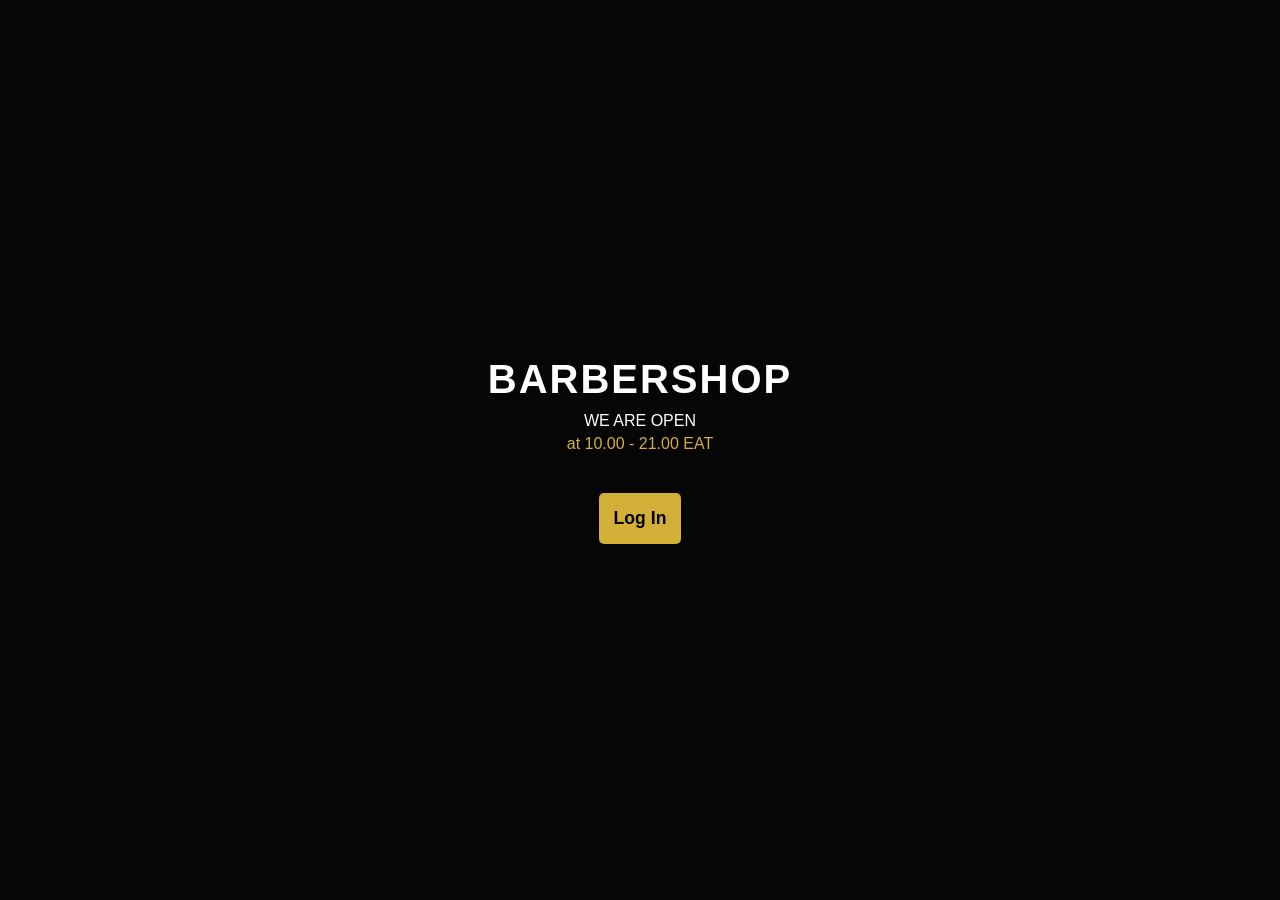
==== index.html @ d6360596 "Update barbershop name and simplify login form" ====
<!DOCTYPE html>
<html lang="en">
<head>
    <meta charset="UTF-8">
    <meta name="viewport" content="width=device-width, initial-scale=1.0">
    <title>Barbershop - Login</title>
    <link rel="stylesheet" href="css/global.css">
    <link rel="stylesheet" href="css/login.css">
</head>
<body>
    <main class="login-container">
        <div class="brand-showcase">
            <h1>BARBERSHOP</h1>
            <p>WE ARE OPEN</p>
            <p class="hours">at 10.00 - 21.00 EAT</p>
        </div>
        
        <!-- Simplified Entry Button -->
        <button id="login-btn" class="primary-btn">Log In</button>
    </main>

    <script src="js/login.js"></script>
</body>
</html>
---- css/global.css ----
:root {
    --bg-color: #121212;
    --card-bg: #1e1e1e;
    --text-primary: #ffffff;
    --text-secondary: #a0a0a0;
    --accent: #d4af37; /* Gold accent */
    --font-stack: 'Helvetica Neue', Arial, sans-serif;
}

* {
    box-sizing: border-box;
    margin: 0;
    padding: 0;
}

body {
    background-color: var(--bg-color);
    color: var(--text-primary);
    font-family: var(--font-stack);
    -webkit-font-smoothing: antialiased;
}

button {
    cursor: pointer;
    font-family: var(--font-stack);
    border: none;
}
---- css/login.css ----
.login-container {
    display: flex;
    flex-direction: column;
    justify-content: center;
    align-items: center;
    height: 100vh;
    padding: 20px;
    background: linear-gradient(rgba(0,0,0,0.7), rgba(0,0,0,0.7)), url('../assets/images/1000439163.jpg') center/cover;
}

.brand-showcase {
    text-align: center;
    margin-bottom: 40px;
}

.brand-showcase h1 {
    font-size: 2.5rem;
    letter-spacing: 2px;
    margin-bottom: 10px;
}

.brand-showcase .hours {
    color: var(--accent);
    margin-top: 5px;
}

.login-form {
    display: flex;
    flex-direction: column;
    width: 100%;
    max-width: 350px;
    gap: 15px;
}

.login-form input {
    padding: 15px;
    border-radius: 5px;
    border: 1px solid #333;
    background-color: rgba(255, 255, 255, 0.1);
    color: white;
    font-size: 1rem;
}

.primary-btn {
    padding: 15px;
    background-color: var(--accent);
    color: #000;
    font-weight: bold;
    font-size: 1.1rem;
    border-radius: 5px;
    transition: opacity 0.2s;
}

.primary-btn:active {
    opacity: 0.8;
}
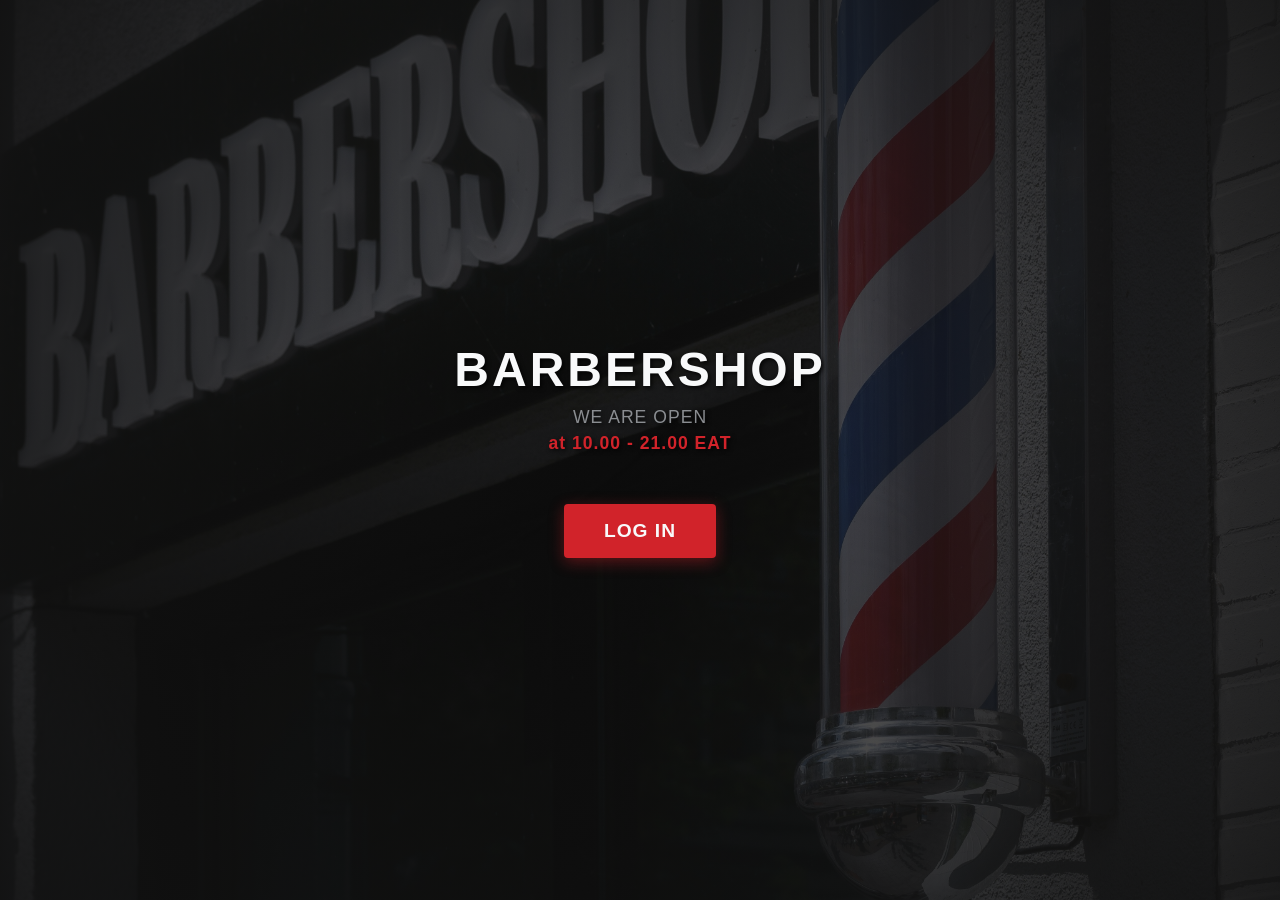
==== commit 048f604f: "Add preload link for barber image in index.html" ====
--- a/index.html
+++ b/index.html
@@ -4,6 +4,7 @@
     <meta charset="UTF-8">
     <meta name="viewport" content="width=device-width, initial-scale=1.0">
     <title>Barbershop - Login</title>
+    <link rel="preload" as="image" href="assets/images/barber.webp">
     <link rel="stylesheet" href="css/global.css">
     <link rel="stylesheet" href="css/login.css">
 </head>
--- a/css/global.css
+++ b/css/global.css
@@ -1,10 +1,16 @@
 :root {
-    --bg-color: #121212;
+    --bg-color: #121212; 
+    --brand-black: #111111;
+    --brand-white: #f8f9fa;
+    --pole-red: #D1232A;    
+    --pole-blue: #21448C;   
+    --wall-gray: #8a8d91;
     --card-bg: #1e1e1e;
     --text-primary: #ffffff;
     --text-secondary: #a0a0a0;
     --accent: #d4af37; /* Gold accent */
     --font-stack: 'Helvetica Neue', Arial, sans-serif;
+    */
 }
 
 * {
--- a/css/login.css
+++ b/css/login.css
@@ -1,3 +1,5 @@
+/* Update to css/login.css */
+
 .login-container {
     display: flex;
     flex-direction: column;
@@ -5,52 +7,57 @@
     align-items: center;
     height: 100vh;
     padding: 20px;
-    background: linear-gradient(rgba(0,0,0,0.7), rgba(0,0,0,0.7)), url('../assets/images/1000439163.jpg') center/cover;
+    
+    /* Applies a dark radial gradient over the background image */
+    background: 
+        radial-gradient(circle at center, rgba(17, 17, 17, 0.6) 0%, rgba(17, 17, 17, 0.95) 100%),
+        url('../assets/images/barber.jpg') center/cover no-repeat;
 }
 
 .brand-showcase {
     text-align: center;
-    margin-bottom: 40px;
+    margin-bottom: 50px;
+    /* Mimics the 3D lettering of the physical sign */
+    text-shadow: 2px 2px 4px rgba(0,0,0,0.8);
 }
 
 .brand-showcase h1 {
-    font-size: 2.5rem;
-    letter-spacing: 2px;
+    font-size: 3rem; /* Make it bold and imposing */
+    font-weight: 900;
+    color: var(--brand-white);
+    letter-spacing: 3px;
+    text-transform: uppercase;
     margin-bottom: 10px;
 }
 
+.brand-showcase p {
+    color: var(--wall-gray);
+    font-size: 1.1rem;
+    letter-spacing: 1px;
+}
+
 .brand-showcase .hours {
-    color: var(--accent);
+    color: var(--pole-red); /* Highlight the hours in the pole red */
+    font-weight: bold;
     margin-top: 5px;
 }
 
-.login-form {
-    display: flex;
-    flex-direction: column;
-    width: 100%;
-    max-width: 350px;
-    gap: 15px;
+.primary-btn {
+    padding: 16px 40px;
+    background-color: var(--pole-red);
+    color: var(--brand-white);
+    font-weight: bold;
+    font-size: 1.2rem;
+    letter-spacing: 1px;
+    text-transform: uppercase;
+    border-radius: 4px;
+    border: none;
+    box-shadow: 0 4px 15px rgba(209, 35, 42, 0.4);
+    transition: all 0.3s ease;
 }
 
-.login-form input {
-    padding: 15px;
-    border-radius: 5px;
-    border: 1px solid #333;
-    background-color: rgba(255, 255, 255, 0.1);
-    color: white;
-    font-size: 1rem;
+.primary-btn:hover, .primary-btn:active {
+    background-color: var(--pole-blue);
+    box-shadow: 0 4px 15px rgba(33, 68, 140, 0.4);
+    transform: translateY(-2px);
 }
-
-.primary-btn {
-    padding: 15px;
-    background-color: var(--accent);
-    color: #000;
-    font-weight: bold;
-    font-size: 1.1rem;
-    border-radius: 5px;
-    transition: opacity 0.2s;
-}
-
-.primary-btn:active {
-    opacity: 0.8;
-}
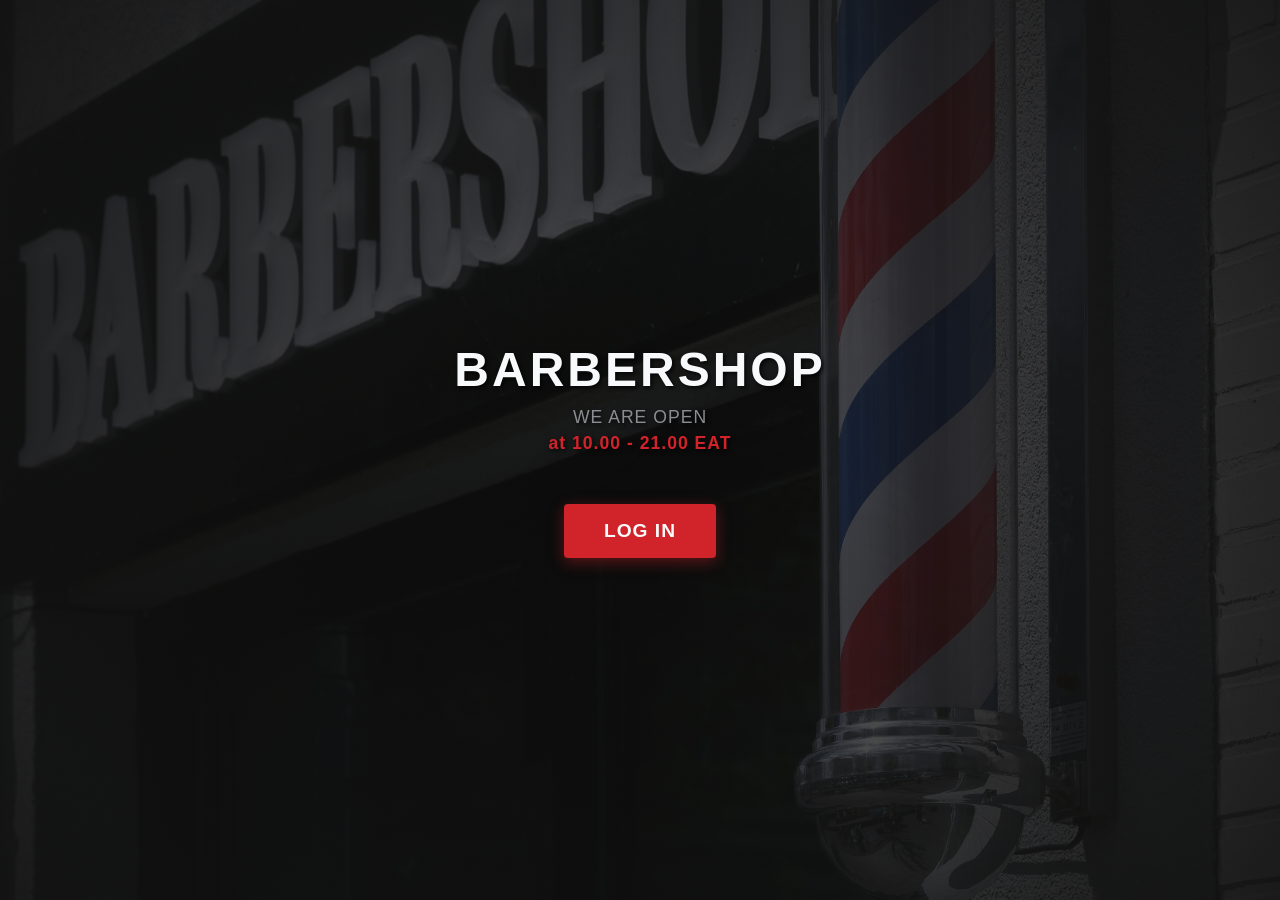
==== commit f8343508: "Add favicon link to index.html" ====
--- a/index.html
+++ b/index.html
@@ -4,6 +4,7 @@
     <meta charset="UTF-8">
     <meta name="viewport" content="width=device-width, initial-scale=1.0">
     <title>Barbershop - Login</title>
+    <link rel="icon" type="image/x-icon" href="assets/images/man.png">
     <link rel="preload" as="image" href="assets/images/barber.webp">
     <link rel="stylesheet" href="css/global.css">
     <link rel="stylesheet" href="css/login.css">
--- a/css/login.css
+++ b/css/login.css
@@ -7,11 +7,15 @@
     align-items: center;
     height: 100vh;
     padding: 20px;
+    background-color: #111111;
     
     /* Applies a dark radial gradient over the background image */
     background: 
         radial-gradient(circle at center, rgba(17, 17, 17, 0.6) 0%, rgba(17, 17, 17, 0.95) 100%),
-        url('../assets/images/barber.jpg') center/cover no-repeat;
+        url('../assets/images/barber.webp') center/cover no-repeat;
+    background-position: center;
+    background-size: cover;
+    background-repeat: no-repeat;
 }
 
 .brand-showcase {
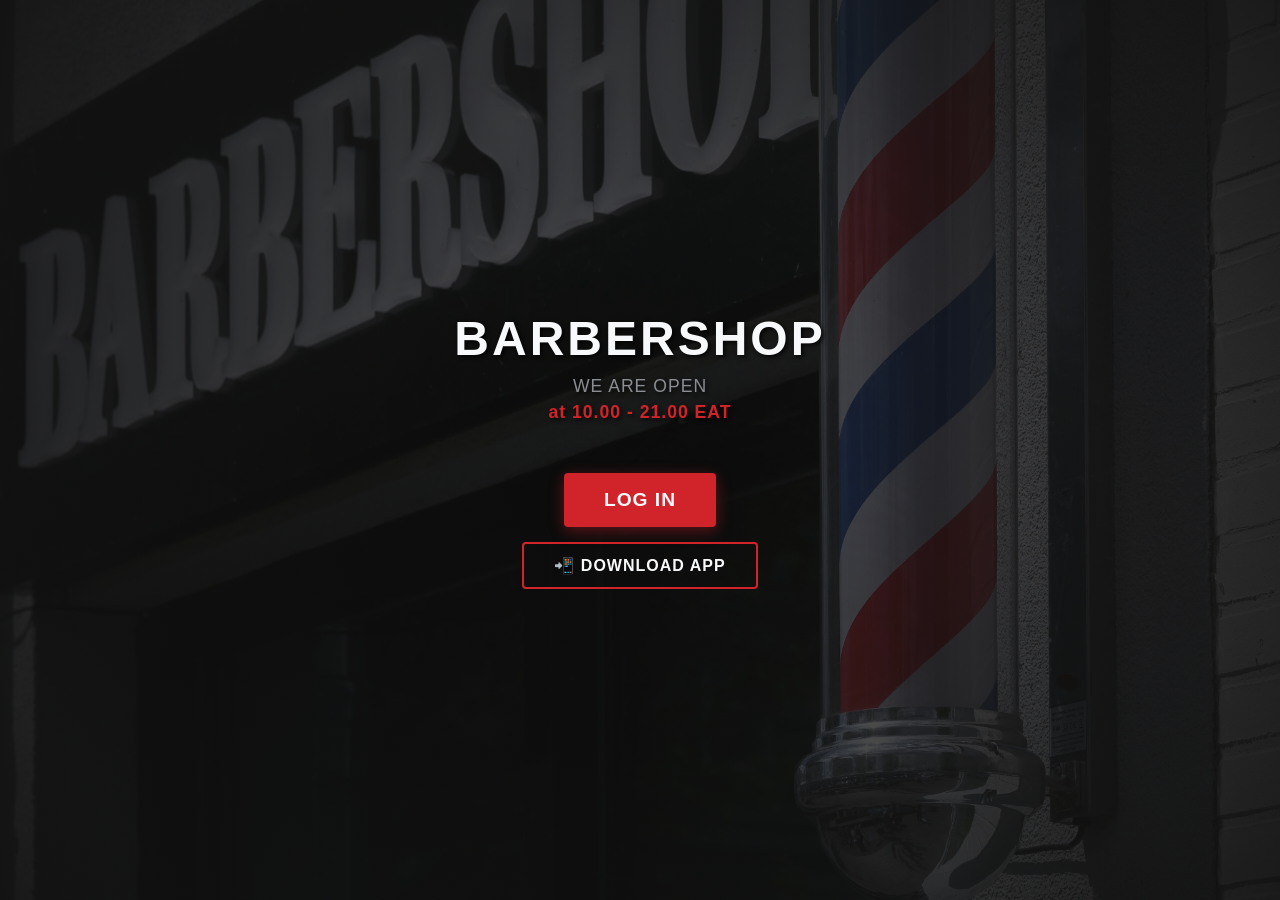
==== commit a61d6bc0: "Modify install button and add iOS instructions modal Updated the install button text and added iOS i" ====
--- a/index.html
+++ b/index.html
@@ -4,6 +4,9 @@
     <meta charset="UTF-8">
     <meta name="viewport" content="width=device-width, initial-scale=1.0">
     <title>Barbershop - Login</title>
+    <link rel="manifest" href="manifest.json">
+    <meta name="theme-color" content="#D1232A">
+    <link rel="apple-touch-icon" href="assets/images/man.png">
     <link rel="icon" type="image/x-icon" href="assets/images/man.png">
     <link rel="preload" as="image" href="assets/images/barber.webp">
     <link rel="stylesheet" href="css/global.css">
@@ -19,8 +22,34 @@
         
         <!-- Simplified Entry Button -->
         <button id="login-btn" class="primary-btn">Log In</button>
+        <button id="install-btn" class="secondary-btn">📲 Download App</button>
     </main>
 
+   <!-- iOS Step-by-Step Instructions Modal -->
+    <div id="ios-modal" class="modal-overlay" style="display: none;">
+        <div class="modal-card">
+            <h3>Install on iPhone / iPad</h3>
+            <p>1. Tap the <strong>Share</strong> icon (square with an arrow) in Safari's bottom menu.</p>
+            <p>2. Scroll down and tap <strong>Add to Home Screen</strong>.</p>
+            <p>3. Tap <strong>Add</strong> in the top-right corner.</p>
+            <button id="close-modal-btn" class="primary-btn" style="margin-top: 15px; width: 100%;">Got it</button>
+        </div>
+    </div> 
+
     <script src="js/login.js"></script>
+
+    <script>
+        if ('serviceWorker' in navigator) {
+            window.addEventListener('load', () => {
+                navigator.serviceWorker.register('./sw.js')
+                    .then((registration) => {
+                        console.log('ServiceWorker registered successfully.');
+                    })
+                    .catch((err) => {
+                        console.log('ServiceWorker registration failed: ', err);
+                    });
+            });
+        }
+    </script>
 </body>
 </html>
--- a/css/login.css
+++ b/css/login.css
@@ -65,3 +65,29 @@
     box-shadow: 0 4px 15px rgba(33, 68, 140, 0.4);
     transform: translateY(-2px);
 }
+
+/* Add to the bottom of css/login.css */
+
+.secondary-btn {
+    margin-top: 15px;
+    padding: 12px 30px;
+    background-color: transparent;
+    color: var(--brand-white);
+    font-weight: bold;
+    font-size: 1rem;
+    letter-spacing: 1px;
+    text-transform: uppercase;
+    border-radius: 4px;
+    border: 2px solid var(--pole-red);
+    transition: all 0.3s ease;
+}
+
+.secondary-btn:hover, .secondary-btn:active {
+    background-color: rgba(209, 35, 42, 0.2);
+    border-color: var(--pole-blue);
+}
+
+/* Ensure the hidden attribute works cleanly */
+[hidden] {
+    display: none !important;
+}
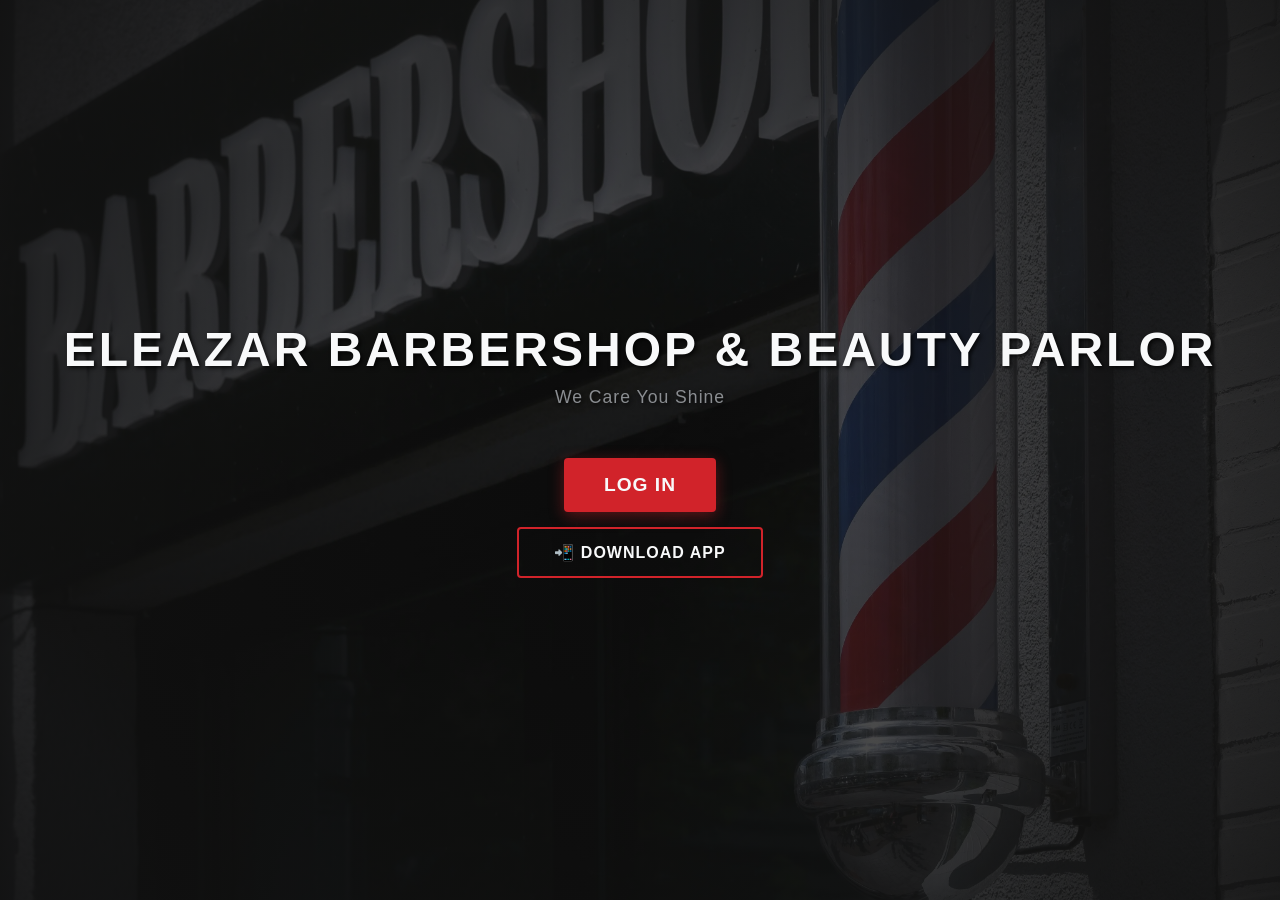
==== commit 409b125a: "Update title and content for barbershop page" ====
--- a/index.html
+++ b/index.html
@@ -3,11 +3,12 @@
 <head>
     <meta charset="UTF-8">
     <meta name="viewport" content="width=device-width, initial-scale=1.0">
-    <title>Barbershop - Login</title>
+    <title>Eleazar Barbershop</title>
+    
+    <!-- PWA Configuration -->
     <link rel="manifest" href="manifest.json">
-    <meta name="theme-color" content="#D1232A">
-    <link rel="apple-touch-icon" href="assets/images/man.png">
-    <link rel="icon" type="image/x-icon" href="assets/images/man.png">
+    <meta name="theme-color" content="#5A1827">
+    <link rel="apple-touch-icon" href="assets/images/logo.webp">
     <link rel="preload" as="image" href="assets/images/barber.webp">
     <link rel="stylesheet" href="css/global.css">
     <link rel="stylesheet" href="css/login.css">
@@ -15,9 +16,9 @@
 <body>
     <main class="login-container">
         <div class="brand-showcase">
-            <h1>BARBERSHOP</h1>
-            <p>WE ARE OPEN</p>
-            <p class="hours">at 10.00 - 21.00 EAT</p>
+            <h1>Eleazar Barbershop & Beauty Parlor</h1>
+            <p>We Care You Shine</p>
+            
         </div>
         
         <!-- Simplified Entry Button -->
--- a/css/login.css
+++ b/css/login.css
@@ -91,3 +91,65 @@
 [hidden] {
     display: none !important;
 }
+
+
+/* Secondary Install Button */
+.secondary-btn {
+    margin-top: 15px;
+    padding: 14px 35px;
+    background-color: transparent;
+    color: var(--brand-white);
+    font-weight: bold;
+    font-size: 1rem;
+    letter-spacing: 1px;
+    text-transform: uppercase;
+    border-radius: 4px;
+    border: 2px solid var(--pole-red);
+    cursor: pointer;
+    transition: all 0.3s ease;
+}
+
+.secondary-btn:hover, .secondary-btn:active {
+    background-color: rgba(209, 35, 42, 0.25);
+    border-color: var(--pole-blue);
+    transform: translateY(-2px);
+}
+
+/* iOS Instructional Modal */
+.modal-overlay {
+    position: fixed;
+    top: 0;
+    left: 0;
+    width: 100vw;
+    height: 100vh;
+    background: rgba(0, 0, 0, 0.85);
+    display: flex;
+    justify-content: center;
+    align-items: center;
+    padding: 20px;
+    z-index: 1000;
+}
+
+.modal-card {
+    background-color: #1e1e1e;
+    border: 1px solid #333;
+    border-radius: 8px;
+    padding: 25px;
+    max-width: 360px;
+    width: 100%;
+    color: var(--brand-white);
+    text-align: left;
+}
+
+.modal-card h3 {
+    color: var(--pole-red);
+    margin-bottom: 15px;
+    text-align: center;
+}
+
+.modal-card p {
+    font-size: 0.95rem;
+    line-height: 1.5;
+    margin-bottom: 12px;
+    color: #d1d1d1;
+}
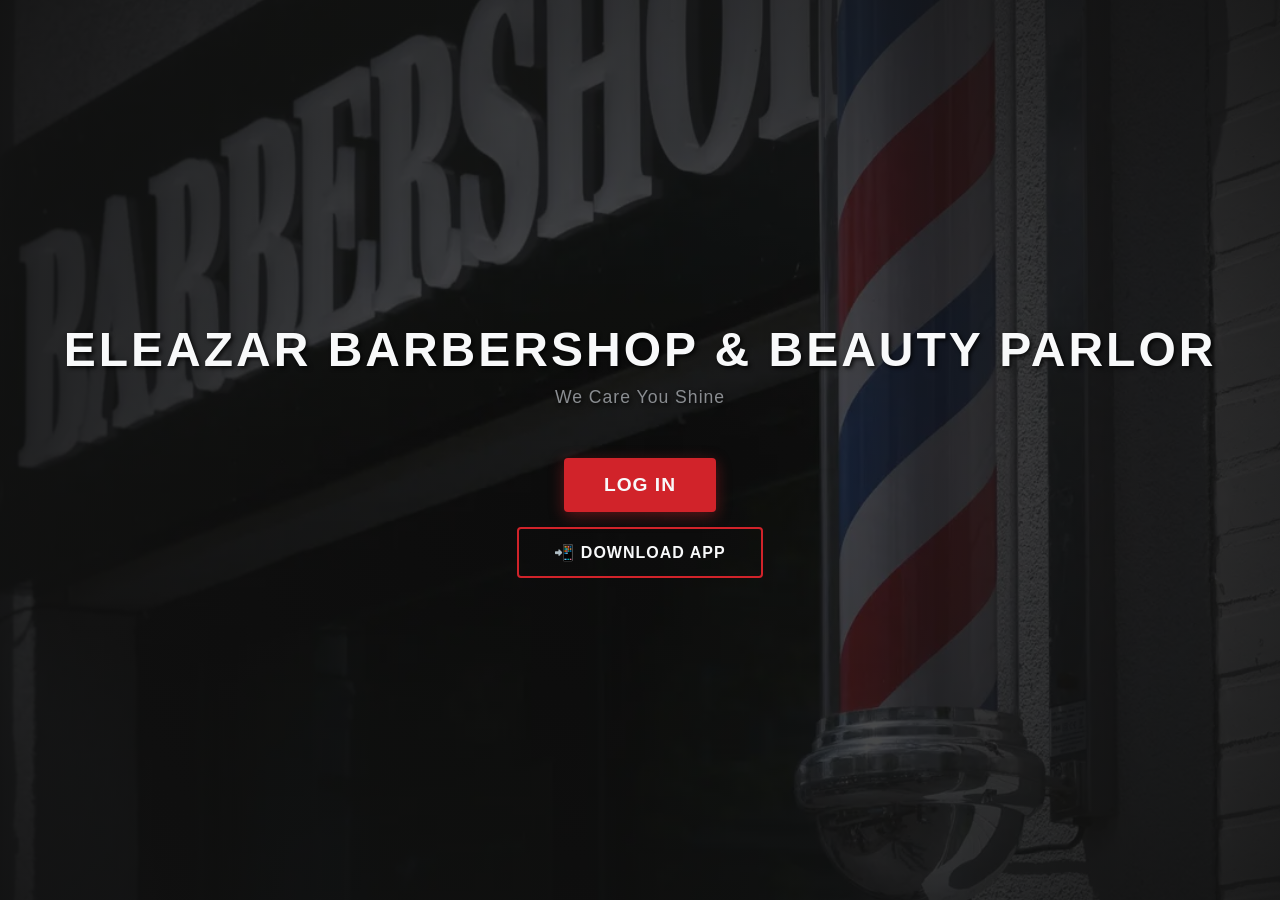
==== commit 5fbd64a8: "Enhance preload link with fetchpriority for barber image Added fetchpriority attribute to preload li" ====
--- a/index.html
+++ b/index.html
@@ -9,7 +9,7 @@
     <link rel="manifest" href="manifest.json">
     <meta name="theme-color" content="#5A1827">
     <link rel="apple-touch-icon" href="assets/images/logo.webp">
-    <link rel="preload" as="image" href="assets/images/barber.webp">
+    <link rel="preload" as="image" href="assets/images/barber.webp" fetchpriority="high">
     <link rel="stylesheet" href="css/global.css">
     <link rel="stylesheet" href="css/login.css">
 </head>
